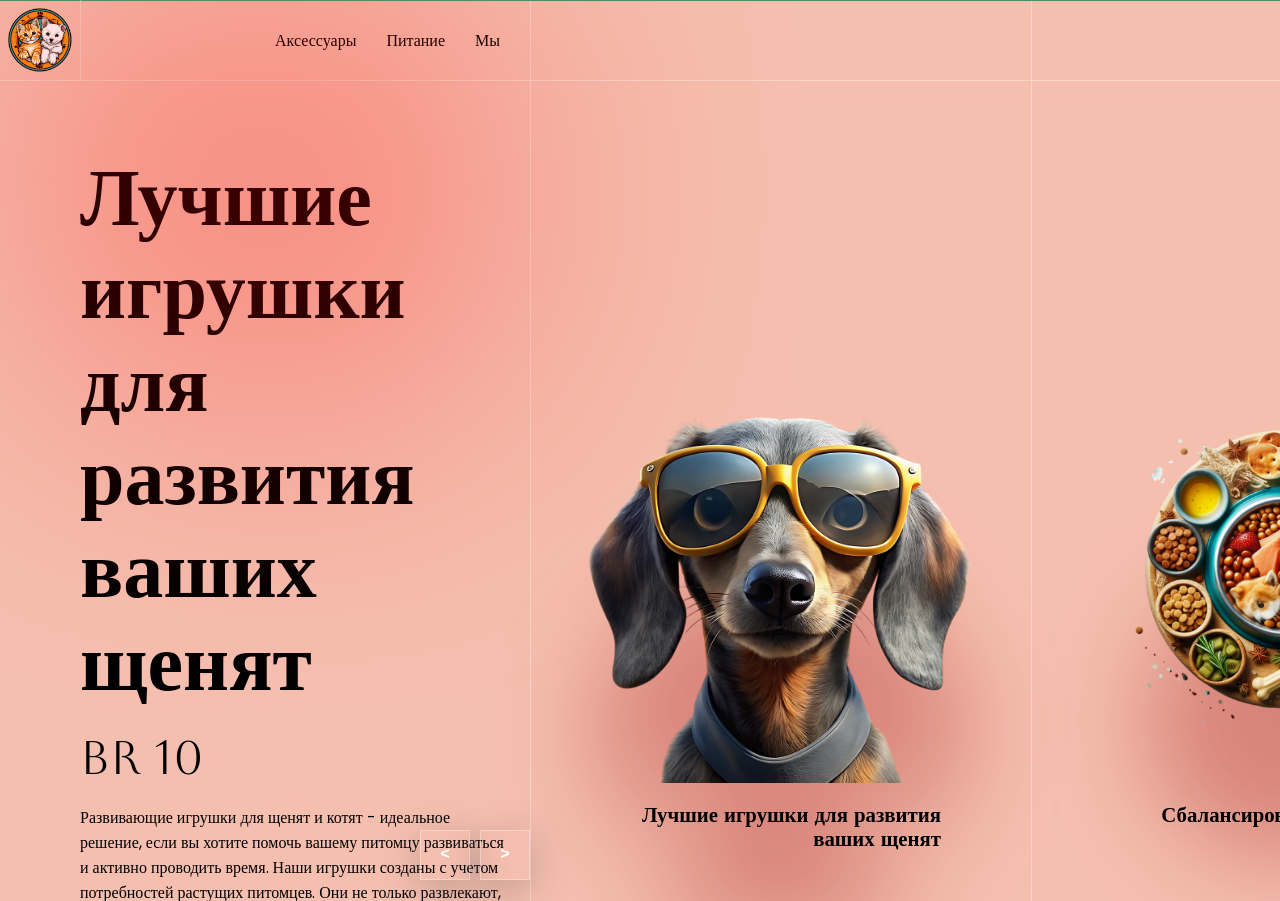
==== index.html @ 4d4ba923 "start" ====
<!DOCTYPE html>
<html lang="ru">
	<head>
		<meta charset="UTF-8" />
		<meta name="viewport" content="width=device-width, initial-scale=1.0" />
		<title>Питомцы</title>
		<link rel="stylesheet" href="/css/style.css" />
		<link type="image/x-icon" href="/favicon.ico" rel="shortcut icon" />
		<link type="Image/x-icon" href="/favicon.ico" rel="icon" />
	</head>
	<body>
		<!-- logo and menu -->
		<header>
			<figure class="logo">
				<img src="/images/logo.png" alt="" />
			</figure>
			<nav class="main-nav">
				<ul>
					<li><a href="">Аксессуары</a></li>
					<li><a href="">Питание</a></li>
					<li><a href="">Мы</a></li>
				</ul>
			</nav>
		</header>
		<!-- slider -->
		<main>
			<section class="carousel next">
				<div class="list">
					<article class="item other_1">
						<div class="main-content" style="background-color: #9c4d2f">
							<div class="content">
								<h2>Лучшие игрушки для развития ваших котят</h2>
								<p class="price">Br 10</p>
								<p class="description">
									Развивающие игрушки для щенят и котят - идеальное решение,
									если вы хотите помочь вашему питомцу развиваться и активно
									проводить время. Наши игрушки созданы с учетом потребностей
									растущих питомцев. Они не только развлекают, но и способствуют
									физическому развитию вашего питомца. Игры для щенят и котят
									помогут улучшить координацию движений, развивать мышцы и
									глаза. Кроме того, наши игрушки служат отличным средством
									развития навыков общения и социализации вашей собаки.
									Взаимодействие с игрушками может помочь усилить близость между
									вами и вашим питомцем, а также предотвратить поведенческие
									проблемы из-за недостатка развлечений. Выберите из нашего
									ассортимента игрушки для щенят и котят и подарите своему
									питомцу здоровое развитие и удовольствие от игры.
								</p>
								<button class="addToCard">Add To Card</button>
							</div>
						</div>
						<figure class="image">
							<img src="/images/image1.png" alt="" />
							<figcaption>Лучшие игрушки для развития ваших котят</figcaption>
						</figure>
					</article>
					<article class="item active">
						<div class="main-content" style="background-color: #f5bfaf">
							<div class="content">
								<h2>Лучшие игрушки для развития ваших щенят</h2>
								<p class="price">Br 10</p>
								<p class="description">
									Развивающие игрушки для щенят и котят - идеальное решение,
									если вы хотите помочь вашему питомцу развиваться и активно
									проводить время. Наши игрушки созданы с учетом потребностей
									растущих питомцев. Они не только развлекают, но и способствуют
									физическому развитию вашего питомца. Игры для щенят и котят
									помогут улучшить координацию движений, развивать мышцы и
									глаза. Кроме того, наши игрушки служат отличным средством
									развития навыков общения и социализации вашей собаки.
									Взаимодействие с игрушками может помочь усилить близость между
									вами и вашим питомцем, а также предотвратить поведенческие
									проблемы из-за недостатка развлечений. Выберите из нашего
									ассортимента игрушки для щенят и котят и подарите своему
									питомцу здоровое развитие и удовольствие от игры.
								</p>
								<button class="addToCard">Add To Card</button>
							</div>
						</div>
						<figure class="image">
							<img src="/images/image2.png" alt="" />
							<figcaption>Лучшие игрушки для развития ваших щенят</figcaption>
						</figure>
					</article>
					<article class="item other_2">
						<div class="main-content" style="background-color: #dedfe1">
							<div class="content">
								<h2>Сбалансированный корм для ваших питомцев</h2>
								<p class="price">Br 10</p>
								<p class="description">
									Еда для маленьких домашних питомцев - это важная составляющая
									полноценного питания, которое поддерживает здоровье и энергию
									вашего любимца. Наши продукты специально разработаны с учетом
									потребностей щенят и взрослых кошек и собак. Мы используем
									высококачественные ингредиенты, которые помогут обеспечить
									вашему питомцу все необходимые нутриенты для роста и развития.
									Наши корма способствуют здоровому пищеварению и укрепляют
									иммунитет вашего питомца. Мы также заботимся о зубах, поэтому
									наши продукты не содержат сахара и помогают предотвратить
									появление зубного налета. Предлагая качественное питание для
									маленьких домашних питомцев, мы стремимся обеспечить вашему
									любимцу долгую и здоровую жизнь. Выбирайте нашу продукцию и
									дайте своему питомцу все, что нужно для счастья и здоровья.
								</p>
								<button class="addToCard">Add To Card</button>
							</div>
						</div>
						<figure class="image">
							<img src="/images/image3.png" alt="" />
							<figcaption>Сбалансированный корм для ваших питомцев</figcaption>
						</figure>
					</article>
					<article class="item">
						<div class="main-content" style="background-color: #7eb63d">
							<div class="content">
								<h2>Аксессуары для выгула домашних животных</h2>
								<p class="price">Br 10</p>
								<p class="description">
									Аксессуары для выгула домашних животных в дождливую погоду -
									это неотъемлемая часть заботы о здоровье и комфорте вашего
									питомца. Наши аксессуары созданы с использованием
									высококачественных материалов, которые отлично держат форму и
									обеспечивают надежность даже в самые влажные условия. Они
									помогут защитить ваш питомца от болезней и болезненных
									контактов при выгуле в дождь. Наши аксессуары также удобны для
									вас - они не вызывают проблем с мытьем и быстро сохнут, что
									упрощает поддержание чистоты и комфортного окружающего
									пространства. Предлагайте нашим продуктам и обеспечьте вашему
									питомцу здоровые и приятные прогулки даже в дождливую погоду.
								</p>
								<button class="addToCard">Add To Card</button>
							</div>
						</div>
						<figure class="image">
							<img src="/images/image4.png" alt="" />
							<figcaption>Аксессуары для выгула домашних животных</figcaption>
						</figure>
					</article>
				</div>
				<div class="arrows">
					<button id="prev"><</button>
					<button id="next">></button>
				</div>
			</section>
		</main>
		<!-- ---------- -->

		<script src="/js/script.js"></script>
	</body>
</html>
---- css/style.css ----
@import url('https://fonts.googleapis.com/css2?family=Aboreto&display=swap');
@import url('htpps://fonts.googleapis.com/css2?family=Poppins:ital,wght@0,100;0,200;0,300;0,400;0,500;0,600;0,700;0,800;0,900;1,100;1,200;1,300;1,400;1,500;1,600;1,700;1,800;1,900&display=swap');

body {
	font-family: Poppins;
	margin: 0;
	font-size: 16px;
	background-color: #4f8b69;
}

* {
	margin: 0;
	padding: 0;
	box-sizing: border-box;
	text-decoration: none;
	list-style: none;
}

:root {
	--border-color: #fff5;
	--w-image: 500px;
	--calculate: calc(3 / 2);
}

header {
	display: grid;
	grid-template-columns: 80px 1fr calc(var(--w-image) * var(--calculate));
	grid-template-rows: 80px;
	position: relative;
	z-index: 10;
	border-bottom: 1px solid var(--border-color);
}

header .logo img {
	width: 80%;
}

header .logo {
	display: flex;
	justify-content: center;
	align-items: center;
}

header nav a {
	color: #000;
	font-weight: 400;
}

header nav ul {
	height: 100%;
	display: flex;
	justify-content: end;
	align-items: center;
	gap: 30px;
	padding-right: 30px;
}

header nav {
	border-left: 1px solid var(--border-color);
}
/* slider */
.carousel {
	margin-top: -80px;
	width: 100%;
	height: 100vh;
	overflow: hidden;
}

.carousel .list {
	height: 100%;
	position: relative;
}

.carousel .list::before {
	position: absolute;
	width: var(--w-image);
	height: 100%;
	content: '';
	top: 0;
	left: calc(100% - calc(var(--w-image) * var(--calculate)));
	border-left: 1px solid var(--border-color);
	border-right: 1px solid var(--border-color);
	z-index: 10;
	pointer-events: none;
}

.carousel .list::after {
	position: absolute;
	top: 50px;
	left: 50px;
	content: '';
	background-color: red;
	width: 400px;
	height: 300px;
	z-index: 10;
	pointer-events: none;
	border-radius: 20px 50px 110px 230px;
	filter: blur(150px);
	opacity: 0.6;
}

.carousel .list .item {
	position: absolute;
	top: 0;
	left: 0;
	width: 100%;
	height: 100%;
}

.carousel .list .item .image {
	width: var(--w-image);
	height: 100%;
	position: absolute;
	top: 0;
	left: calc(100% - calc(var(--w-image) * var(--calculate)));
	padding: 20px;
	display: flex;
	flex-direction: column;
	justify-content: end;
	align-items: center;
	font-weight: 500;
}

.carousel .list .item .image img {
	width: 90%;
	margin-bottom: 20px;
	filter: drop-shadow(0 150px 50px #9e0c0c55);
}

.carousel .list .item .image figcaption {
	font-family: Aboreto;
	font-weight: bold;
	font-size: 1.3em;
	text-align: right;
	margin-bottom: 30px;
	width: 70%;
}

.carousel .list .item .main-content {
	height: 100%;
	display: grid;
	grid-template-columns: calc(100% - calc(var(--w-image) * var(--calculate)));
}

.carousel .list .item .main-content .content {
	padding: 150px 20px 20px 80px;
}

.carousel .list .item .main-content .content h2 {
	font-size: 5em;
	font-family: Aboreto;
}

.carousel .list .item .main-content .content .price {
	font-family: Aboreto;
	font-size: 3em;
	margin: 20px 0;
}

.carousel .list .item .main-content .content .addToCard {
	background-color: #4f8b69;
	color: #fff;
	padding: 10px 30px;
	font-family: Poppins;
	font-size: large;
	font-weight: 500;
	border-radius: 30px;
	border: none;
	margin-top: 20px;
}

.arrows {
	position: absolute;
	bottom: 20px;
	width: calc(100% - calc(var(--w-image) * var(--calculate)));
	display: grid;
	grid-template-columns: repeat(2, 50px);
	grid-template-rows: 50px;
	justify-content: end;
	gap: 10px;
}

.arrows button {
	background-color: transparent;
	border: 1px solid var(--border-color);
	color: #fff;
	font-family: monospace;
	font-size: large;
	font-weight: bold;
	line-height: 0;
	box-shadow: 0 10px 40px #5555;
	cursor: pointer;
	transition: 0.5s;
}

.arrows button:hover {
	background-color: #eee5;
}

.carousel .list .item {
	display: none;
}

.carousel .list .item.active,
.carousel .list .item.other_1,
.carousel .list .item.other_2 {
	display: block;
}

.carousel .list .item.active {
	z-index: 2;
}

.carousel .list .item.other_1,
.carousel .list .item.other_2 {
	pointer-events: none;
}

.carousel .list .item.active .main-content {
	animation: showContent 1s ease-in-out 1 forwards;
}

@keyframes showContent {
	from {
		clip-path: circle(0% at 70% 50%);
	}
	to {
		clip-path: circle(100% at 70% 50%);
	}
}

.next .item.other_1 {
	z-index: 1;
}

.next .item .image img,
.next .item .image figcaption {
	animation: effectNext 0.5s ease-in-out 1 forwards;
}

@keyframes effectNext {
	from {
		transform: translateX(calc(var(--transform-from)));
	}
	to {
		transform: translateX(calc(var(--transform-from) - var(--w-image)));
	}
}

.next .item.active .image {
	--transform-from: var(--w-image);
}

.next .item.other_1 .image {
	z-index: 3;
	--transform-from: 0px;
	overflow: hidden;
}

.next .item.other_2 .image {
	z-index: 3;
	--transform-from: calc(var(--w-image) * 2);
}

.arrows {
	z-index: 10;
}

/* prev */
.prev .list .item .image img,
.prev .list .item .image figcaption {
	animation: effectPrev 0.5s ease-in-out 1 forwards;
}

@keyframes effectPrev {
	from {
		transform: translateX(calc(var(--transform-from)));
	}
	to {
		transform: translateX(calc(var(--transform-from) + var(--w-image)));
	}
}

.prev .list .item.active .image {
	--transform-from: calc(var(--w-image) * -1);
	overflow: hidden;
}

.prev .list .item.other_1 .image {
	--transform-from: 0px;
	z-index: 3;
}

.prev .list .item.other_2 .image {
	z-index: 3;
	--transform-from: var(--w-image);
}

.prev .list .item.other_2 .main-content {
	opacity: 0;
}

@media screen and (max-width: 1023px) {
	:root {
		--calculate: 1;
		--w-image: 400px;
	}
	.carousel .list .item .main-content .content h2 {
		font-size: 3em;
	}
}

@media screen and (max-width: 767px) {
	.carousel .list .item .image {
		width: 100%;
		left: 0;
		justify-content: center;
	}
	.carousel .list .item .image figcaption {
		color: #fff;
		width: 100%;
		text-align: center;
	}
	.carousel .list .item .main-content .content {
		display: none;
	}
	.arrows {
		left: 50%;
		justify-content: center;
	}
}
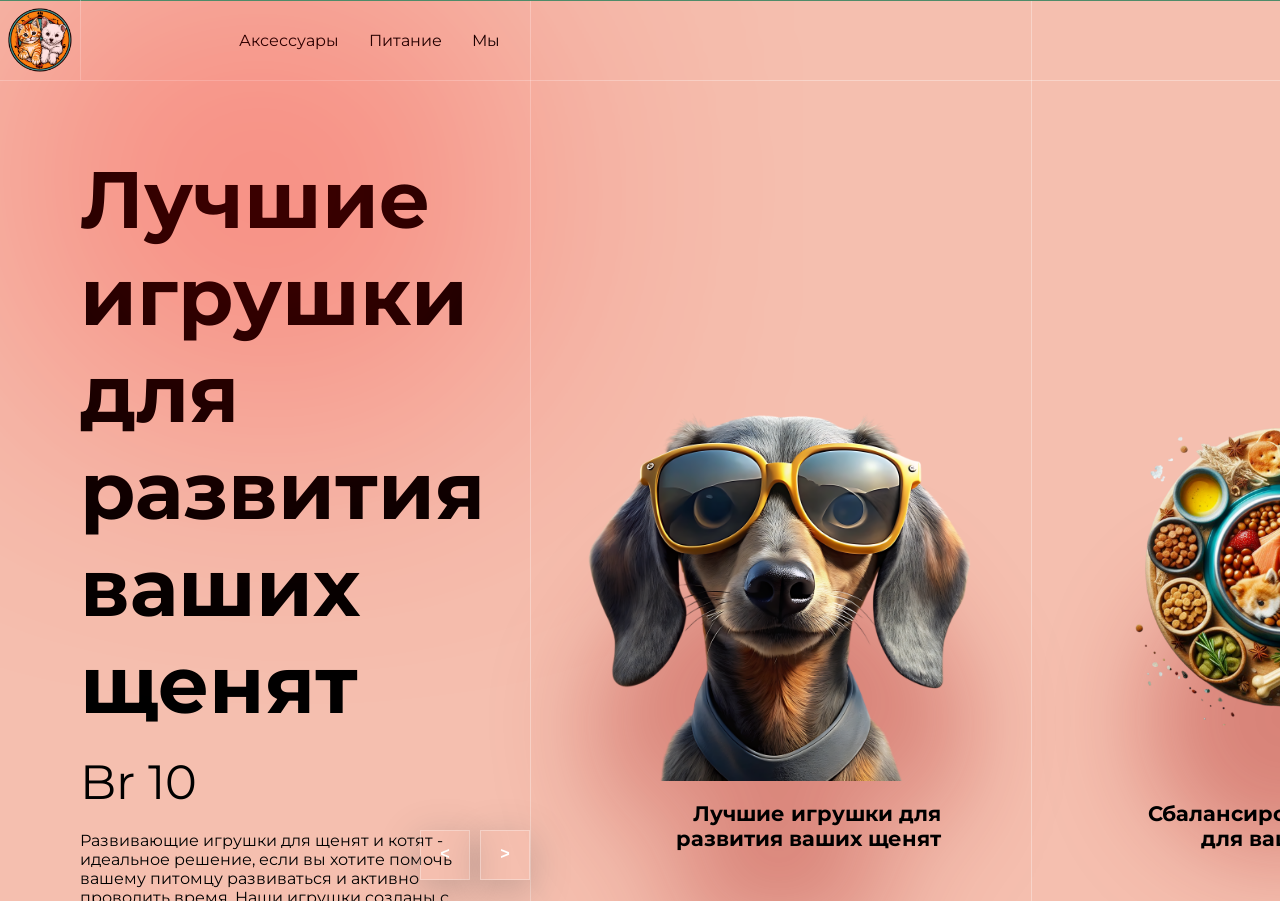
==== commit 6f6bcbd6: "Загрузка кириллических шрифтов Играемся со шрифтами" ====
--- a/index.html
+++ b/index.html
@@ -4,15 +4,21 @@
 		<meta charset="UTF-8" />
 		<meta name="viewport" content="width=device-width, initial-scale=1.0" />
 		<title>Питомцы</title>
-		<link rel="stylesheet" href="/css/style.css" />
-		<link type="image/x-icon" href="/favicon.ico" rel="shortcut icon" />
-		<link type="Image/x-icon" href="/favicon.ico" rel="icon" />
+		<link rel="preconnect" href="https://fonts.googleapis.com" />
+		<link rel="preconnect" href="https://fonts.gstatic.com" crossorigin />
+		<link
+			href="https://fonts.googleapis.com/css2?family=Montserrat:ital,wght@0,100..900;1,100..900&display=swap"
+			rel="stylesheet"
+		/>
+		<link rel="stylesheet" href="css/style.css" />
+		<link type="image/x-icon" href="favicon.ico" rel="shortcut icon" />
+		<link type="Image/x-icon" href="favicon.ico" rel="icon" />
 	</head>
 	<body>
 		<!-- logo and menu -->
 		<header>
 			<figure class="logo">
-				<img src="/images/logo.png" alt="" />
+				<img src="images/logo.png" alt="" />
 			</figure>
 			<nav class="main-nav">
 				<ul>
@@ -50,7 +56,7 @@
 							</div>
 						</div>
 						<figure class="image">
-							<img src="/images/image1.png" alt="" />
+							<img src="images/image1.png" alt="" />
 							<figcaption>Лучшие игрушки для развития ваших котят</figcaption>
 						</figure>
 					</article>
@@ -78,7 +84,7 @@
 							</div>
 						</div>
 						<figure class="image">
-							<img src="/images/image2.png" alt="" />
+							<img src="images/image2.png" alt="" />
 							<figcaption>Лучшие игрушки для развития ваших щенят</figcaption>
 						</figure>
 					</article>
@@ -106,7 +112,7 @@
 							</div>
 						</div>
 						<figure class="image">
-							<img src="/images/image3.png" alt="" />
+							<img src="images/image3.png" alt="" />
 							<figcaption>Сбалансированный корм для ваших питомцев</figcaption>
 						</figure>
 					</article>
@@ -132,7 +138,7 @@
 							</div>
 						</div>
 						<figure class="image">
-							<img src="/images/image4.png" alt="" />
+							<img src="images/image4.png" alt="" />
 							<figcaption>Аксессуары для выгула домашних животных</figcaption>
 						</figure>
 					</article>
@@ -145,6 +151,6 @@
 		</main>
 		<!-- ---------- -->
 
-		<script src="/js/script.js"></script>
+		<script src="js/script.js"></script>
 	</body>
 </html>
--- a/css/style.css
+++ b/css/style.css
@@ -1,8 +1,12 @@
-@import url('https://fonts.googleapis.com/css2?family=Aboreto&display=swap');
-@import url('htpps://fonts.googleapis.com/css2?family=Poppins:ital,wght@0,100;0,200;0,300;0,400;0,500;0,600;0,700;0,800;0,900;1,100;1,200;1,300;1,400;1,500;1,600;1,700;1,800;1,900&display=swap');
+.montserrat-Italic {
+	font-family: 'Montserrat', sans-serif;
+	font-optical-sizing: auto;
+	font-weight: 400;
+	font-style: normal;
+}
 
 body {
-	font-family: Poppins;
+	font-family: 'Montserrat';
 	margin: 0;
 	font-size: 16px;
 	background-color: #4f8b69;
@@ -128,7 +132,7 @@
 }
 
 .carousel .list .item .image figcaption {
-	font-family: Aboreto;
+	font-family: 'Montserrat';
 	font-weight: bold;
 	font-size: 1.3em;
 	text-align: right;
@@ -148,11 +152,11 @@
 
 .carousel .list .item .main-content .content h2 {
 	font-size: 5em;
-	font-family: Aboreto;
+	font-family: 'Montserrat';
 }
 
 .carousel .list .item .main-content .content .price {
-	font-family: Aboreto;
+	font-family: 'Montserrat';
 	font-size: 3em;
 	margin: 20px 0;
 }
@@ -161,7 +165,7 @@
 	background-color: #4f8b69;
 	color: #fff;
 	padding: 10px 30px;
-	font-family: Poppins;
+	font-family: 'Montserrat';
 	font-size: large;
 	font-weight: 500;
 	border-radius: 30px;
